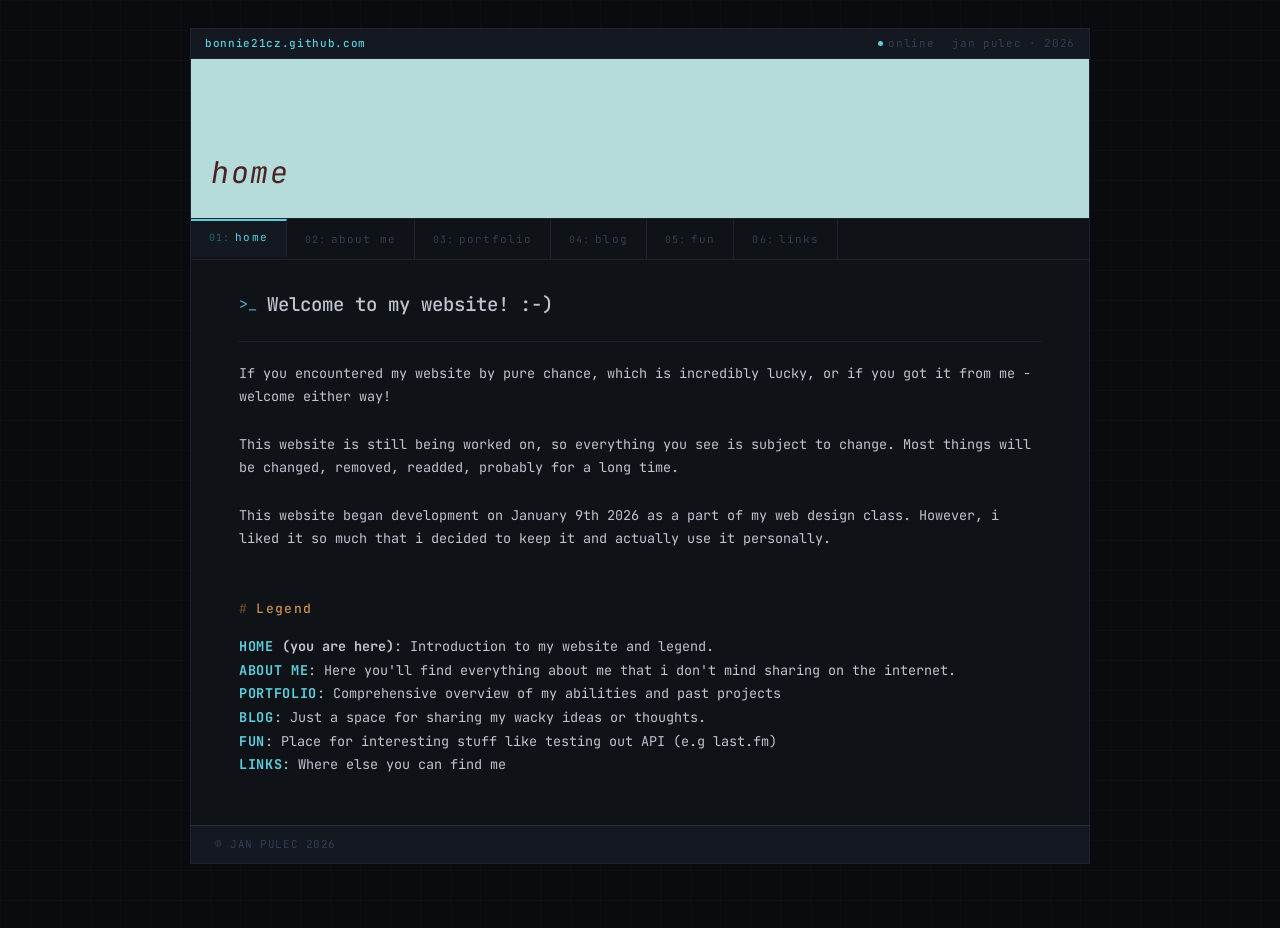
==== index.html @ bf7a5c02 "responsiveness 2: improve mobile readability" ====
<!DOCTYPE html>
<html lang="cs">

<head>
    <meta charset="UTF-8">
    <title>Home // bonnie21cz</title>
    <link rel="icon" href="./img/favicon.ico">
    <link href="https://fonts.googleapis.com/css2?family=JetBrains+Mono:ital,wght@0,300;0,400;0,500;0,700;1,400&display=swap" rel="stylesheet">
    <link rel="stylesheet" href="./css/mujstyl.css">
</head>

<body>
    <canvas id="hyperspace"></canvas>

    <div class="container">

        <div class="statusbar">
            <span class="site-id">bonnie21cz.github.com</span>
            <div class="sb-right">
                <span class="online">online</span>
                <span>jan pulec · 2026</span>
            </div>
        </div>

        <header>
            <h3><i>home</i></h3>
        </header>

        <nav class="topmenu">
            <ul>
                <li><a href="index.html" class="selected"><span class="tab-n">01:</span>home</a></li>
                <li><a href="aboutme.html"><span class="tab-n">02:</span>about me</a></li>
                <li><a href="portfolio.html"><span class="tab-n">03:</span>portfolio</a></li>
                <li><a href="posts.html"><span class="tab-n">04:</span>blog</a></li>
                <li><a href="fun.html"><span class="tab-n">05:</span>fun</a></li>
                <li><a href="links.html"><span class="tab-n">06:</span>links</a></li>
            </ul>
        </nav>

        <div class="container-in">
            <div class="articles">
                <article>
                    <h2>Welcome to my website! :-)</h2>
                    <hr>
                    If you encountered my website by pure chance, which is incredibly lucky, or if you got it from me - welcome either way!
                    <br><br>
                    This website is still being worked on, so everything you see is subject to change. Most things will be changed, removed, readded, probably for a long time.
                    <br><br>
                    This website began development on January 9th 2026 as a part of my web design class. However, i liked it so much that i decided to keep it and actually use it personally.
                    <br><br>
                    <h3>Legend</h3>
                    <b><u>HOME</u> (you are here)</b>: Introduction to my website and legend.
                    <br>
                    <b><u>ABOUT ME</u></b>: Here you'll find everything about me that i don't mind sharing on the internet.
                    <br>
                    <b><u>PORTFOLIO</u></b>: Comprehensive overview of my abilities and past projects
                    <br>
                    <b><u>BLOG</u></b>: Just a space for sharing my wacky ideas or thoughts.
                    <br>
                    <b><u>FUN</u></b>: Place for interesting stuff like testing out API (e.g last.fm)
                    <br>
                    <b><u>LINKS</u></b>: Where else you can find me
                </article>
            </div>
        </div>

        <footer>
            &copy; JAN PULEC 2026
        </footer>

    </div>

    <script src="js/hyperspace_pozadi.js"></script>
</body>

</html>
---- css/mujstyl.css ----
*, *::before, *::after {
    box-sizing: border-box;
    margin: 0;
    padding: 0;
}

/* paleta */
:root {
    --bg:         #090b0e;
    --surface:    #0f1216;
    --panel:      #141820;
    --border:     #1c2232;
    --border-hi:  #283048;
    --cyan:       #5ccfde;
    --cyan-dim:   #25606e;
    --amber:      #c89050;
    --amber-dim:  #6a4820;
    --text:       #bfc4d0;
    --text-dim:   #66738f;
    --text-muted: #333d54;
}

/* zaklad */
body {
    font-family: 'JetBrains Mono', 'Courier New', monospace;
    font-size: 14px;
    line-height: 1.75;
    color: var(--text);
    background-color: var(--bg);
    background-image:
        linear-gradient(rgba(92, 207, 222, .022) 1px, transparent 1px),
        linear-gradient(90deg, rgba(92, 207, 222, .022) 1px, transparent 1px);
    background-size: 30px 30px;
    min-height: 100vh;
}

/* hyperspace */
#hyperspace {
    position: fixed;
    top: 0;
    left: 0;
    z-index: -1;
}

/* hlavni container */
.container {
    max-width: 900px;
    width: 100%;
    margin: 28px auto;
    background-color: var(--surface);
    border: 1px solid var(--border);
    display: flex;
    flex-direction: column;
} 

/* status */
.statusbar {
    display: flex;
    align-items: center;
    justify-content: space-between;
    padding: 5px 14px;
    background: var(--panel);
    border-bottom: 1px solid var(--border);
    font-size: 11px;
    letter-spacing: .06em;
    color: var(--text-muted);
    user-select: none;
}
.statusbar .site-id {
    color: var(--cyan);
    font-weight: 500;
}
.statusbar .sb-right {
    display: flex;
    align-items: center;
    gap: 18px;
}
.statusbar .online::before {
    content: '';
    display: inline-block;
    width: 5px;
    height: 5px;
    border-radius: 50%;
    background: var(--cyan);
    margin-right: 5px;
    vertical-align: middle;
}

/* header / banner */
header {
    background-color: #b5dbdb;
    background-image: url(../img/logo.jpg);
    background-size: 100% auto;
    background-repeat: no-repeat;
    background-position: center;
    height: 160px;
    overflow: hidden;
    display: flex;
    align-items: flex-end;
    border-bottom: 1px solid var(--border);
}

header h3 {
    color: rgb(255, 255, 255);
    mix-blend-mode: difference;
    font-size: 30px;
    font-style: italic;
    font-weight: 400;
    letter-spacing: .05em;
    padding: 20px 20px;
    margin: 0;
}

/* navigace */
.topmenu {
    background: var(--surface);
    border-bottom: 1px solid var(--border);
}

.topmenu ul {
    list-style: none;
    display: flex;
    margin: 0;
    padding: 0;
}

.topmenu li {
    margin: 0;
}

.topmenu a {
    text-decoration: none;
    color: var(--text-muted);
    font-family: 'JetBrains Mono', monospace;
    font-size: 11px;
    font-weight: 400;
    letter-spacing: .1em;
    padding: 9px 18px;
    display: flex;
    align-items: center;
    gap: 5px;
    border-right: 1px solid var(--border);
    border-top: 2px solid transparent;
    transition: color .15s, background .15s;
    width: auto;
}

.topmenu a:hover {
    color: var(--text);
    background: var(--panel);
}

.topmenu a.selected {
    color: var(--cyan);
    background: var(--panel);
    border-top-color: var(--cyan);
    padding-top: 7px;
}

.topmenu a .tab-n {
    color: var(--text-muted);
    font-size: 10px;
}

.topmenu a.selected .tab-n {
    color: var(--cyan-dim);
}

/* layout */
.container-in {
    display: flex;
    align-items: flex-start;
}

.levy {
    width: 15%;
}

.articles {
    display: flex;
    flex-direction: column;
    padding: 28px 32px;
    flex: 1;
    min-width: 0;
}

/* article */
article {
    background: transparent;
    color: var(--text);
    width: 100%;
    min-width: 0;
    margin-bottom: 20px;
    font-size: 13.5px;
}

article h2 {
    font-size: 19px;
    font-weight: 500;
    color: var(--text);
    margin-bottom: 20px;
    display: flex;
    align-items: center;
    gap: 10px;
}

article h2::before {
    content: '>_';
    color: var(--cyan);
    font-size: 15px;
    font-weight: 300;
}

article h3 {
    font-size: 13px;
    font-weight: 500;
    color: var(--amber);
    letter-spacing: .1em;
    margin: 24px 0 14px;
    display: flex;
    align-items: center;
    gap: 8px;
}

article h3::before {
    content: '#';
    color: var(--amber-dim);
}

article h4 {
    font-size: 12px;
    font-weight: 500;
    color: var(--text-dim);
    letter-spacing: .08em;
    margin: 16px 0 10px;
}

article h4::before {
    content: '//';
    color: var(--text-muted);
    margin-right: 6px;
}

article p {
    color: var(--text);
    line-height: 1.75;
    margin-bottom: 14px;
    max-width: 70ch;
    text-align: left;
}

article a {
    color: var(--cyan);
    text-decoration: none;
}

article a:hover {
    text-decoration: underline;
}

/* tyrkysovy chujoviny */
article b u {
    color: var(--cyan);
    text-decoration: none;
    letter-spacing: .05em;
}

/* hr */
hr {
    border: none;
    border-top: 1px solid var(--border);
    margin: 20px 0;
}

/* video */
video {
    border-radius: 4px;
    border: 1px solid var(--border-hi);
    transition: border-color .15s;
}

video:hover {
    border-color: var(--cyan-dim);
}

/* linkovy obrazky */
.linkimg {
    border-radius: 4px;
    margin-right: 3px;
}

.linkdiv {
    display: flex;
    justify-content: left;
    height: 20px;
    padding: 5px;
}

/* Last.fm widget */
#lastfm {
    display: flex;
    gap: 12px;
    align-items: center;
    font-size: 13px;
}

#cover {
    width: 80px;
    height: 80px;
    border-radius: 4px;
    border: 1px solid var(--border-hi);
}

#track {
    font-size: 13px;
    color: var(--text);
}

#time {
    font-size: 12px;
    color: var(--text-dim);
}

/* Music top listy */
.top-list {
    display: grid;
    grid-template-columns: repeat(auto-fill, minmax(150px, 1fr));
    gap: 12px;
    margin-top: 8px;
}

.top-item-with-image {
    display: flex;
    flex-direction: column;
    align-items: center;
    text-align: center;
    background: rgba(92, 207, 222, .04);
    border: 1px solid var(--border);
    padding: 10px;
    border-radius: 4px;
    transition: background .12s, border-color .12s;
}

.top-item-with-image:hover {
    background: rgba(92, 207, 222, .08);
    border-color: var(--border-hi);
}

.top-item-no-image {
    display: flex;
    align-items: center;
    padding: 8px 14px;
    margin-bottom: 5px;
    background: rgba(92, 207, 222, .03);
    border-left: 2px solid var(--border-hi);
    border-radius: 0 4px 4px 0;
    font-size: 13px;
    transition: border-color .12s, background .12s;
}

.top-item-no-image:hover {
    border-left-color: var(--cyan);
    background: rgba(92, 207, 222, .07);
}

.play-count {
    font-size: 11px;
    color: var(--text-dim);
}

.rank {
    font-weight: 500;
    font-size: 12px;
    color: var(--text-muted);
    margin-right: 10px;
    min-width: 20px;
}

.top-item img {
    width: 60px;
    height: 60px;
    border-radius: 4px;
    margin-bottom: 6px;
}

.top-item a {
    color: var(--cyan);
    text-decoration: none;
    font-size: 12px;
    font-weight: 500;
}

.top-item a:hover {
    text-decoration: underline;
}

/* Footer */
footer {
    background: var(--panel);
    border-top: 1px solid var(--border-hi);
    padding: 9px 24px;
    display: flex;
    justify-content: space-between;
    align-items: center;
    font-size: 11px;
    letter-spacing: .05em;
    color: var(--text-muted);
    height: auto;
}


@media (max-width: 1000px) {
    .container {
        width: 100%;
        margin: 0;
        border-left: none;
        border-right: none;
    }
}

@media (max-width: 680px) {
    .topmenu ul {
        flex-wrap: wrap;
    }

    .topmenu a {
        border-right: none;
        border-bottom: 1px solid var(--border);
        font-size: 10px;
        padding: 8px 12px;
    }

    .levy {
        display: none;
    }

    .articles {
        padding: 20px 18px;
    }

    header {
        height: 110px;
    }

    header h3 {
        font-size: 22px;
        padding: 14px 14px;
    }

    .statusbar .sb-right {
        gap: 10px;
    }

    .top-list {
        grid-template-columns: repeat(auto-fill, minmax(120px, 1fr));
    }

    #lastfm {
        flex-wrap: wrap;
    }

    footer {
        flex-direction: column;
        align-items: flex-start;
        gap: 4px;
        padding: 10px 14px;
    }
}

@media (max-width: 480px) {
    body {
        font-size: 30px;
    }

    article p {
        font-size: 21px;
        line-height: 1.85;
    }

    article h2 {
        font-size: 23px;
    }

    article h3 {
        font-size: 23px;
    }
}

@media (min-width: 1200px) {
    .articles {
        padding: 28px 48px;
    }

    .levy {
        width: 180px;
    }
}
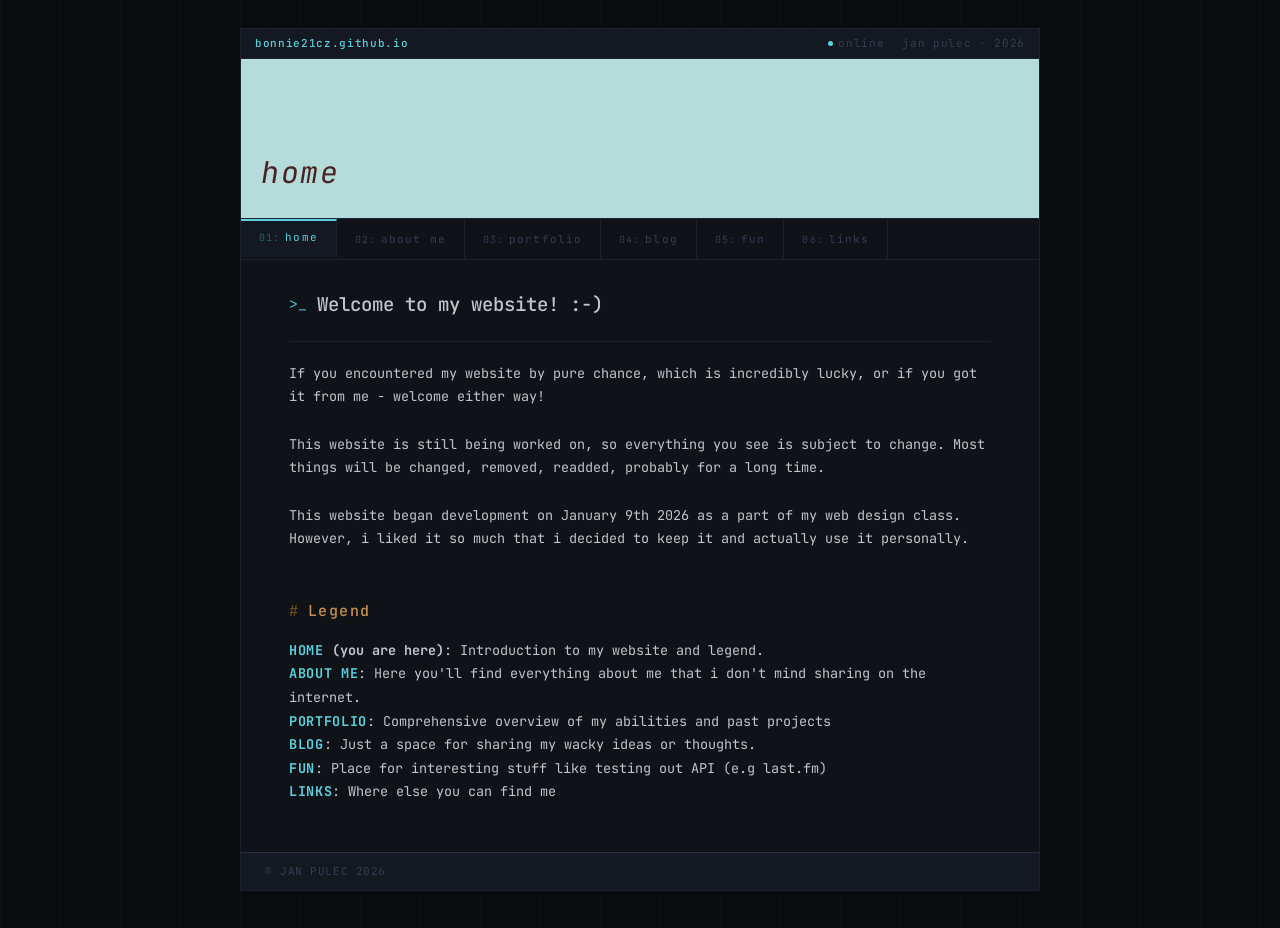
==== commit 1ccc4616: "change .com to .io" ====
--- a/index.html
+++ b/index.html
@@ -7,6 +7,7 @@
     <link rel="icon" href="./img/favicon.ico">
     <link href="https://fonts.googleapis.com/css2?family=JetBrains+Mono:ital,wght@0,300;0,400;0,500;0,700;1,400&display=swap" rel="stylesheet">
     <link rel="stylesheet" href="./css/mujstyl.css">
+    <meta name="viewport" content="width=device-width, initial-scale=1">
 </head>
 
 <body>
@@ -15,7 +16,7 @@
     <div class="container">
 
         <div class="statusbar">
-            <span class="site-id">bonnie21cz.github.com</span>
+            <span class="site-id">bonnie21cz.github.io</span>
             <div class="sb-right">
                 <span class="online">online</span>
                 <span>jan pulec · 2026</span>
--- a/css/mujstyl.css
+++ b/css/mujstyl.css
@@ -44,7 +44,7 @@
 
 /* hlavni container */
 .container {
-    max-width: 900px;
+    max-width: 800px;
     width: 100%;
     margin: 28px auto;
     background-color: var(--surface);
@@ -212,7 +212,7 @@
 }
 
 article h3 {
-    font-size: 13px;
+    font-size: 15px;
     font-weight: 500;
     color: var(--amber);
     letter-spacing: .1em;
@@ -277,6 +277,8 @@
     border-radius: 4px;
     border: 1px solid var(--border-hi);
     transition: border-color .15s;
+    max-width: 100%;
+    
 }
 
 video:hover {
@@ -409,7 +411,7 @@
 }
 
 
-@media (max-width: 1000px) {
+@media (max-width: 800px) {
     .container {
         width: 100%;
         margin: 0;
@@ -469,20 +471,20 @@
 
 @media (max-width: 480px) {
     body {
-        font-size: 30px;
+        font-size: 1px;
     }
 
     article p {
-        font-size: 21px;
+        font-size: 16px;
         line-height: 1.85;
     }
 
     article h2 {
-        font-size: 23px;
+        font-size: 18px;
     }
 
     article h3 {
-        font-size: 23px;
+        font-size: 16px;
     }
 }
 
